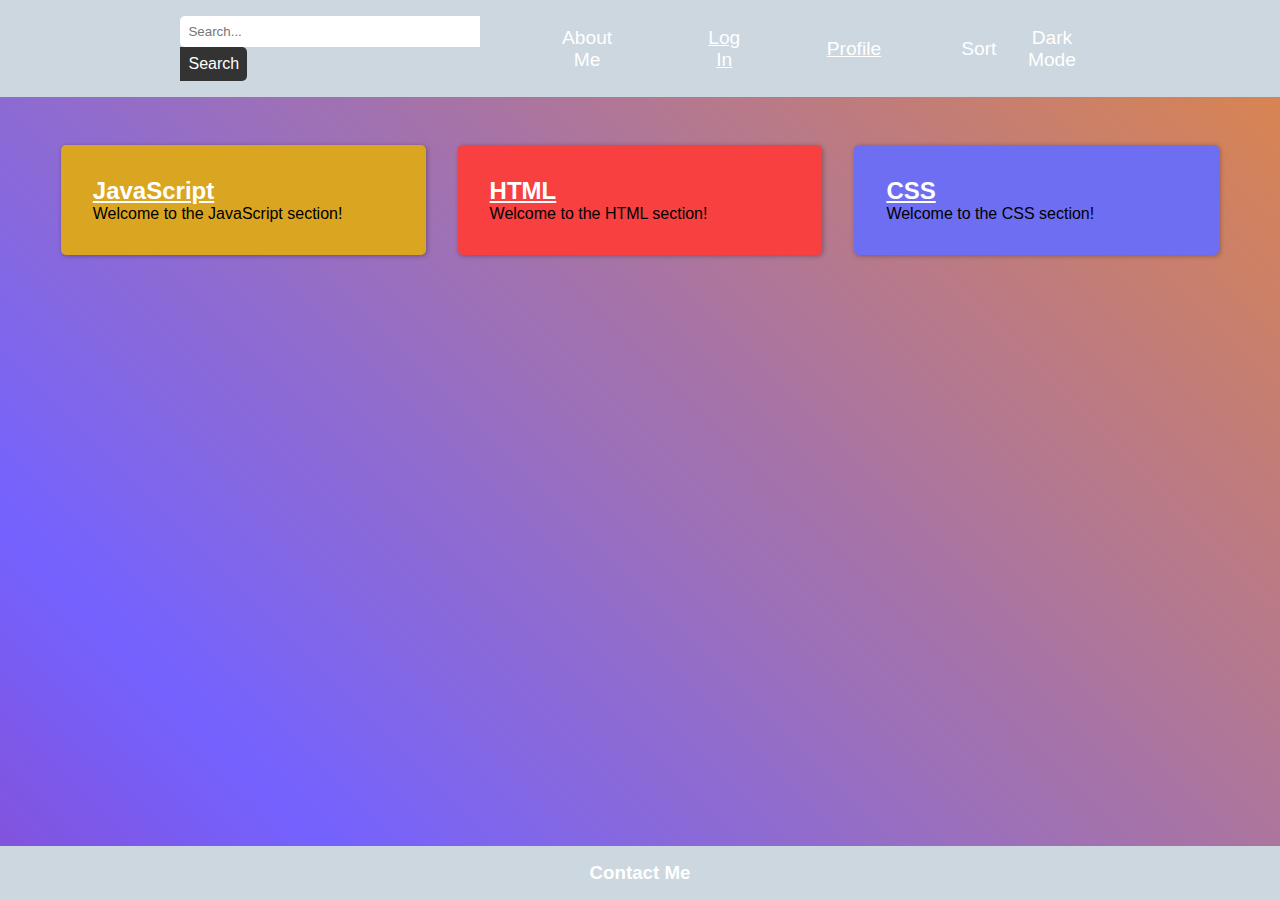
==== saitikYelnurK1/homepage.html @ fe5ee9d1 "Add files via upload" ====
<!DOCTYPE html>
<html lang="en">
<head>
    <meta charset="UTF-8">
    <meta name="viewport" content="width=device-width, initial-scale=1.0">
    <title>Homepage</title>
    <link rel="stylesheet" href="StylesHome.css">
    
</head>
<body>
    <div class="container">
    <header>
        <nav>
            <ul>
                <div id="search-bar">
                    <input type="text" id="search-input" placeholder="Search...">
                    <button id="search-button">Search</button>
                    <div class="spacer"></div>
                </div>
                <div class="spacer"></div>
                <button id="about-button">About Me</button>
                <div class="spacer"></div>
                <button id="login-button"><a href="login.html">Log In</a></button>
                <div class="spacer"></div>
                <button id="view-profile"><a href="profile.php">Profile</a></button>
                <div class="spacer"></div>
                <button id="sort-button">Sort</button>
                <button id="dark-mode-toggle">Dark Mode</button>
            </ul>
        </nav>
    </header>
    <main>
        <div id="search-results">
            <!-- Results will be displayed here -->
        </div>
        <section id="js-content" class="content">
            <h2><a href="jsuchilka.html">JavaScript</a></h2>
            <p>Welcome to the JavaScript section!</p>
        </section>
        <section id="html-content" class="content">
            <h2><a href="htmlka.html">HTML</a></h2>
            <p>Welcome to the HTML section!</p>
        </section>
        <section id="css-content" class="content">
            <h2><a href="CSSSTYLES.html">CSS</a></h2>
            <p>Welcome to the CSS section!</p>
        </section>
    </main>
    <footer>
        <section id="contact-info">
            <h3>Contact Me</h3>
            <a style="color: #ac2bac;" href="" role="button"><i class="fab fa-instagram"></i></a>
        </section>
    </footer>
    <script src="script.js"></script>
    <script>
        document.getElementById('sort-button').addEventListener('click', function() {
        const sections = document.querySelectorAll('.content');
        const sortedSections = Array.from(sections).sort((a, b) => a.id.localeCompare(b.id));
    
        const main = document.querySelector('main');
        sortedSections.forEach(section => main.appendChild(section));
        });
    </script>
    <script>
        const darkModeToggle = document.getElementById('dark-mode-toggle');
        const body = document.body;
        const header = document.querySelector('header');
        const footer = document.querySelector('footer');
        const main = document.querySelector('main');
    
        // Check if dark mode is enabled in local storage
        const isDarkMode = localStorage.getItem('darkMode') === 'true';
        if (isDarkMode) {
            enableDarkMode();
        }
    
        darkModeToggle.addEventListener('click', function() {
            body.classList.toggle('dark-mode');
            header.classList.toggle('dark-mode');
            footer.classList.toggle('dark-mode');
            main.classList.toggle('dark-mode');
            
            const currentMode = body.classList.contains('dark-mode') ? 'Light Mode' : 'Dark Mode';
            darkModeToggle.textContent = currentMode;
            
            // Store the current mode in local storage
            localStorage.setItem('darkMode', body.classList.contains('dark-mode'));
        });
    
        function enableDarkMode() {
            body.classList.add('dark-mode');
            header.classList.add('dark-mode');
            footer.classList.add('dark-mode');
            main.classList.add('dark-mode');
            darkModeToggle.textContent = 'Light Mode';
        }
    </script>
     <script>
        document.getElementById("search-button").addEventListener("click", function() {
            var searchInput = document.getElementById("search-input").value.toLowerCase();
            var sections = document.getElementsByClassName("content");

            for (var i = 0; i < sections.length; i++) {
                var section = sections[i];
                var sectionText = section.textContent.toLowerCase();

                if (sectionText.includes(searchInput)) {
                    section.style.display = "block";
                } else {
                    section.style.display = "none";
                }
            }
        });
    </script>
    </div>
</body>
</html>
---- saitikYelnurK1/StylesHome.css ----
body {
    font-family: Arial, sans-serif;
    margin: 0;
    padding: 0;
}

header {
    background-color: rgb(204, 215, 223);
    color: white;
    display: flex;
    justify-content: center;
    padding: 1rem 0;
}   

nav ul {
    display: flex;
    list-style: none;
    margin: 0;
    padding: 0;
}

nav li {
    margin: 0 1rem;
}

nav button {
    background-color: transparent;
    border: none;
    color: white;
    cursor: pointer;
    font-size: 1.2rem;
    padding: 0.5rem;
}

nav button:hover {
    background-color: #555;
}

main {
    display: flex;
    flex-wrap: wrap;
    justify-content: center;
    padding: 2rem;
}

.content {
    border-radius: 5px;
    box-shadow: 1px 1px 5px rgba(0, 0, 0, 0.3);
    margin: 1rem;
    padding: 2rem;
    width: 30%; 
}


footer {
    background-color:rgb(204, 215, 223);
    color: white;
    display: flex;
    justify-content: center;
    padding: 1rem 0;
    position: fixed;
    bottom: 0;
    width: 100%;
    }

#contact-info {
    display: flex;
    justify-content: center;
    width: 100%;
}
#search-bar {
    max-width: 300px; /* set the maximum width of the search bar */
    width: 75%; /* set the initial width to 50% of the available space */
}

#search-input {
    border: none;
    border-radius: 5px 0 0 5px;
    padding: 0.5rem;
    width: 100%;
}

#search-button {
    background-color: #333;
    border: none;
    border-radius: 0 5px 5px 0;
    color: white;
    cursor: pointer;
    font-size: 1rem;
    padding: 0.5rem;
}

#search-button:hover {
    background-color: #555;
}
.spacer {
    margin: 0 2.0rem; /* add 0.5rem of horizontal margin between elements */
}
a{
    color: white;
}
#js-content{
    background-color: goldenrod;
}
#html-content{
    background-color: rgb(248, 64, 64);
}
#css-content{
    background-color: rgb(110, 110, 243);
}
.dark-mode {
    background-color: #1a1a1a;
    color: #ffffff;
}
*{
    padding: 0;
    margin: 0;
    box-sizing: border-box;
}
.container{
    height:100vh;
    width:100%;
    background: linear-gradient(45deg,#d2001a,#7462ff,#f48e21,#23d5ab);
    background-size: 300% 300%;
    animation: color 12s ease-in-out infinite;
}
@keyframes color{
    0%{
        background-position: 0 50%;
    }
    50%{
        background-position: 100% 50%;
    }
    100%{
        background-position: 0 50%;
    }
}
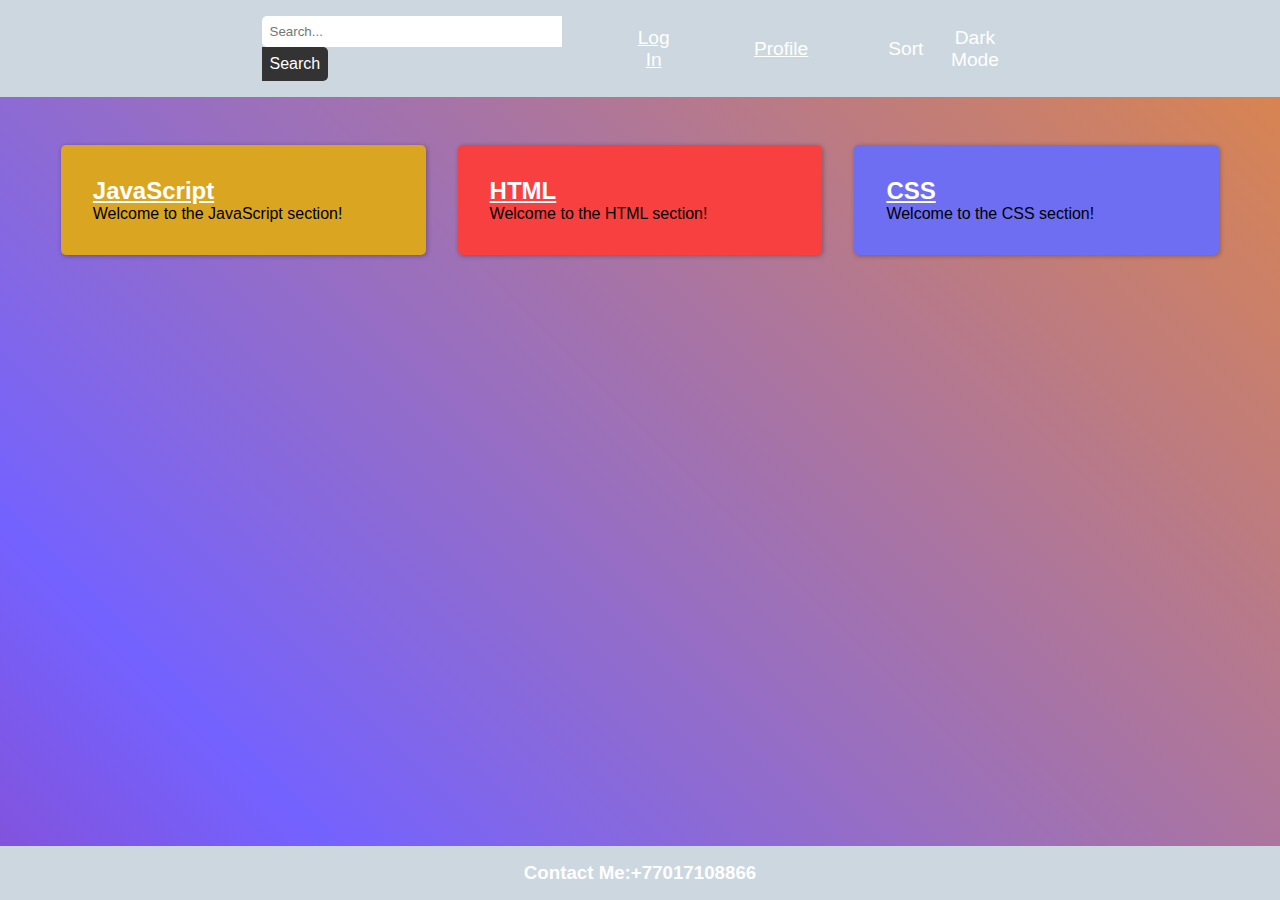
==== commit 094a3a6e: "Add files via upload" ====
--- a/saitikYelnurK1/homepage.html
+++ b/saitikYelnurK1/homepage.html
@@ -17,8 +17,6 @@
                     <button id="search-button">Search</button>
                     <div class="spacer"></div>
                 </div>
-                <div class="spacer"></div>
-                <button id="about-button">About Me</button>
                 <div class="spacer"></div>
                 <button id="login-button"><a href="login.html">Log In</a></button>
                 <div class="spacer"></div>
@@ -48,7 +46,8 @@
     </main>
     <footer>
         <section id="contact-info">
-            <h3>Contact Me</h3>
+            <h3>Contact Me:</h3>
+            <h3>+77017108866</h3>
             <a style="color: #ac2bac;" href="" role="button"><i class="fab fa-instagram"></i></a>
         </section>
     </footer>
--- a/saitikYelnurK1/StylesHome.css
+++ b/saitikYelnurK1/StylesHome.css
@@ -134,4 +134,50 @@
     100%{
         background-position: 0 50%;
     }
-}+}
+/* Extra small devices (phones) */
+/* Extra small devices (phones) */
+/* Extra small devices (phones) */
+@media only screen and (max-width: 600px) {
+    /* Adjustments for extra small devices */
+    /* Example: */
+    body {
+        padding-right: 0; /* Remove any right padding */
+    }
+}
+
+/* Small devices (landscape phones) */
+@media only screen and (min-width: 601px) and (max-width: 767px) {
+    /* Adjustments for small devices in landscape mode */
+    /* Example: */
+    header {
+        margin-bottom: 0; /* Remove any bottom margin */
+    }
+}
+
+/* Medium devices (tablets - portrait) */
+@media only screen and (min-width: 768px) and (max-width: 1023px) {
+    /* Adjustments for medium devices in portrait mode */
+    /* Example: */
+    nav {
+        padding-right: 0; /* Remove any right padding */
+    }
+}
+
+/* Large devices (tablets - landscape) */
+@media only screen and (min-width: 1024px) and (max-width: 1199px) {
+    /* Adjustments for large devices in landscape mode */
+    /* Example: */
+    .container {
+        overflow: hidden; /* Ensure no horizontal overflow */
+    }
+}
+
+/* Extra large devices (desktops) */
+@media only screen and (min-width: 1200px) {
+    /* Adjustments for extra large devices */
+    /* Example: */
+    body {
+        margin-right: 0; /* Remove any right margin */
+    }
+}
